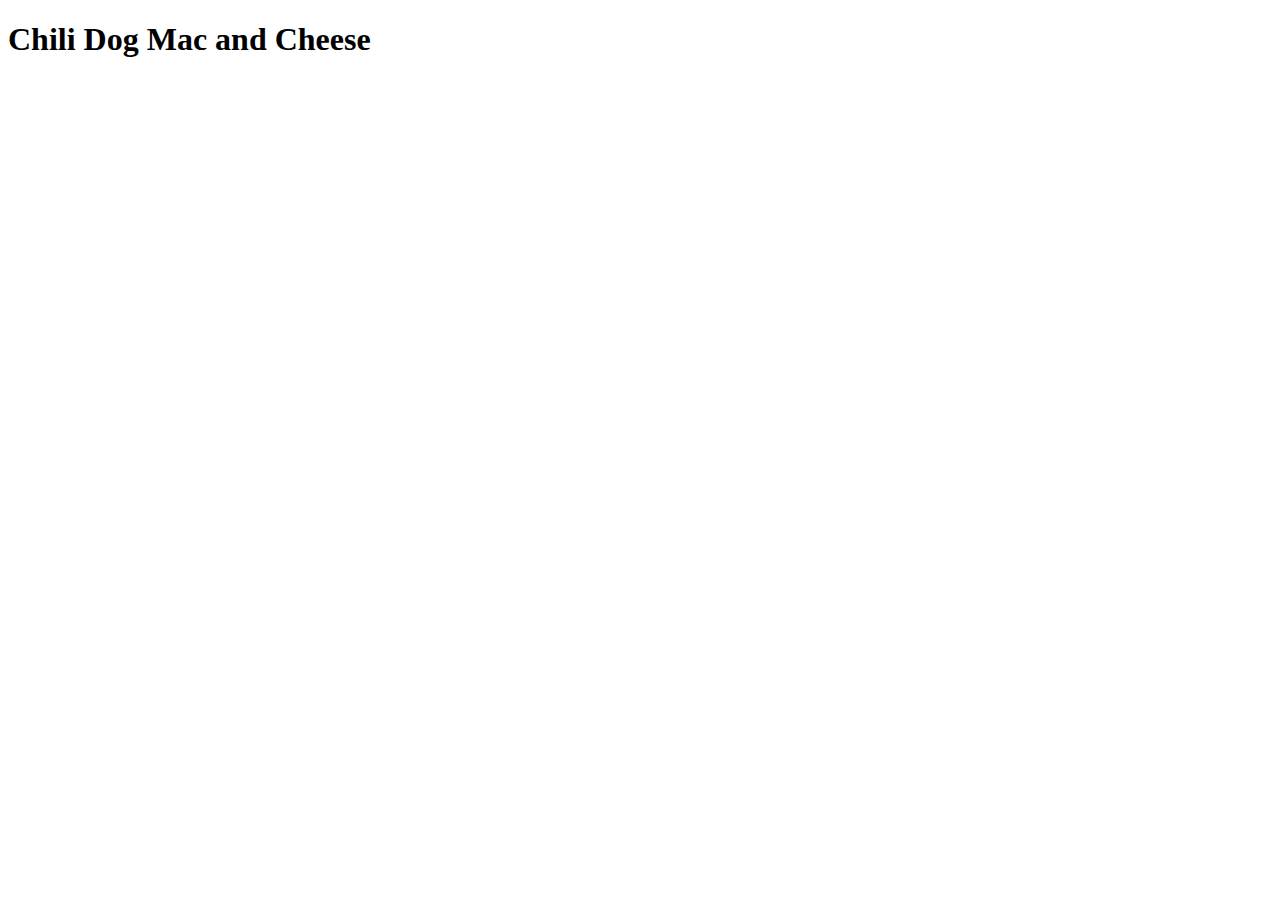
==== recipes/chiliDogMacAndCheese.html @ 205ebfef "added chiliDogMacAndCheese.html and linked to it" ====
<!DOCTYPE html>
<html lang="en">
  <head>
    <meta charset="UTF-8" />
    <meta name="viewport" content="width=device-width, initial-scale=1.0" />
    <title>Document</title>
  </head>
  <body>
    <h1>Chili Dog Mac and Cheese</h1>
  </body>
</html>
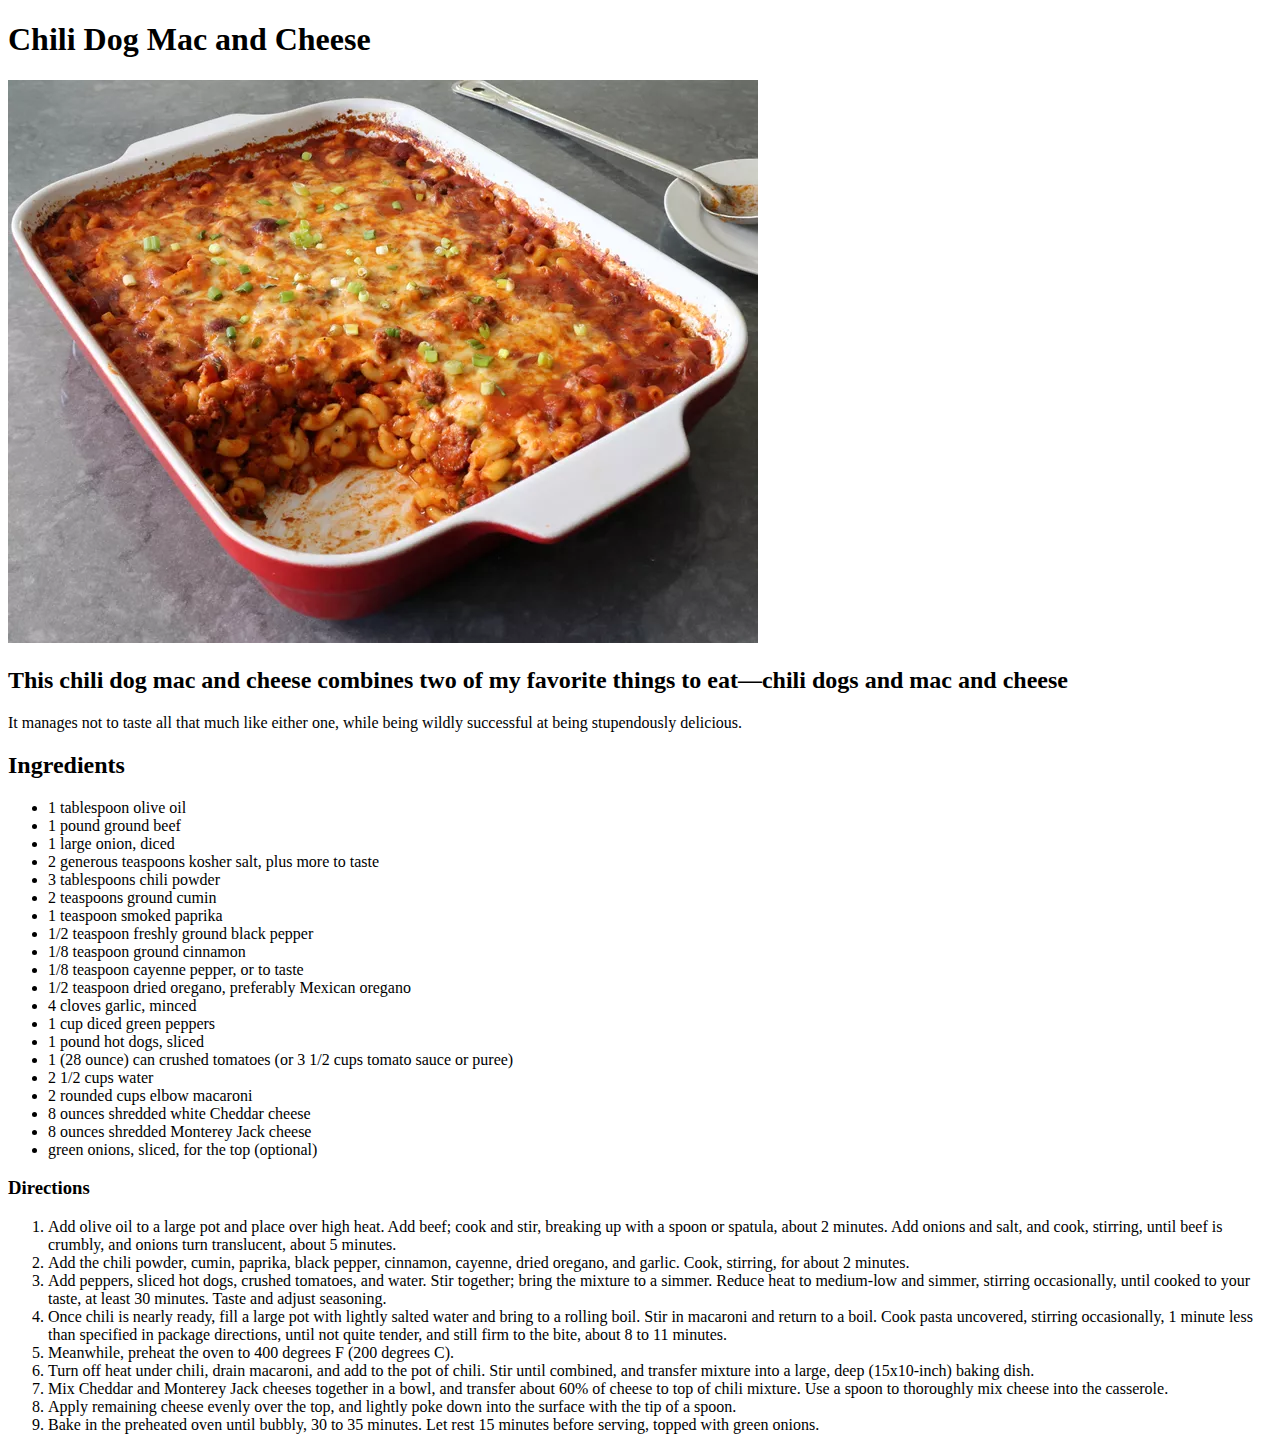
==== commit e572bc26: "filled in information for chilli dog recipes" ====
--- a/recipes/chiliDogMacAndCheese.html
+++ b/recipes/chiliDogMacAndCheese.html
@@ -7,5 +7,89 @@
   </head>
   <body>
     <h1>Chili Dog Mac and Cheese</h1>
+    <img
+      src="../images/chiliDogMacAndCheese.webp"
+      alt="A prepared Chili dog mac and cheese dish"
+    />
+    <h2>
+      This chili dog mac and cheese combines two of my favorite things to
+      eat—chili dogs and mac and cheese
+    </h2>
+    <p>
+      It manages not to taste all that much like either one, while being wildly
+      successful at being stupendously delicious.
+    </p>
+
+    <h2>Ingredients</h2>
+    <ul>
+      <li>1 tablespoon olive oil</li>
+      <li>1 pound ground beef</li>
+      <li>1 large onion, diced</li>
+      <li>2 generous teaspoons kosher salt, plus more to taste</li>
+      <li>3 tablespoons chili powder</li>
+      <li>2 teaspoons ground cumin</li>
+      <li>1 teaspoon smoked paprika</li>
+      <li>1/2 teaspoon freshly ground black pepper</li>
+      <li>1/8 teaspoon ground cinnamon</li>
+      <li>1/8 teaspoon cayenne pepper, or to taste</li>
+      <li>1/2 teaspoon dried oregano, preferably Mexican oregano</li>
+      <li>4 cloves garlic, minced</li>
+      <li>1 cup diced green peppers</li>
+      <li>1 pound hot dogs, sliced</li>
+      <li>
+        1 (28 ounce) can crushed tomatoes (or 3 1/2 cups tomato sauce or puree)
+      </li>
+      <li>2 1/2 cups water</li>
+      <li>2 rounded cups elbow macaroni</li>
+      <li>8 ounces shredded white Cheddar cheese</li>
+      <li>8 ounces shredded Monterey Jack cheese</li>
+      <li>green onions, sliced, for the top (optional)</li>
+    </ul>
+
+    <h3>Directions</h3>
+    <ol>
+      <li>
+        Add olive oil to a large pot and place over high heat. Add beef; cook
+        and stir, breaking up with a spoon or spatula, about 2 minutes. Add
+        onions and salt, and cook, stirring, until beef is crumbly, and onions
+        turn translucent, about 5 minutes.
+      </li>
+      <li>
+        Add the chili powder, cumin, paprika, black pepper, cinnamon, cayenne,
+        dried oregano, and garlic. Cook, stirring, for about 2 minutes.
+      </li>
+      <li>
+        Add peppers, sliced hot dogs, crushed tomatoes, and water. Stir
+        together; bring the mixture to a simmer. Reduce heat to medium-low and
+        simmer, stirring occasionally, until cooked to your taste, at least 30
+        minutes. Taste and adjust seasoning.
+      </li>
+      <li>
+        Once chili is nearly ready, fill a large pot with lightly salted water
+        and bring to a rolling boil. Stir in macaroni and return to a boil. Cook
+        pasta uncovered, stirring occasionally, 1 minute less than specified in
+        package directions, until not quite tender, and still firm to the bite,
+        about 8 to 11 minutes.
+      </li>
+      <li>Meanwhile, preheat the oven to 400 degrees F (200 degrees C).</li>
+      <li>
+        Turn off heat under chili, drain macaroni, and add to the pot of chili.
+        Stir until combined, and transfer mixture into a large, deep
+        (15x10-inch) baking dish.
+      </li>
+      <li>
+        Mix Cheddar and Monterey Jack cheeses together in a bowl, and transfer
+        about 60% of cheese to top of chili mixture. Use a spoon to thoroughly
+        mix cheese into the casserole.
+      </li>
+      <li>
+        Apply remaining cheese evenly over the top, and lightly poke down into
+        the surface with the tip of a spoon.
+      </li>
+      <li>
+        Bake in the preheated oven until bubbly, 30 to 35 minutes. Let rest 15
+        minutes before serving, topped with green onions.
+      </li>
+    </ol>
   </body>
 </html>
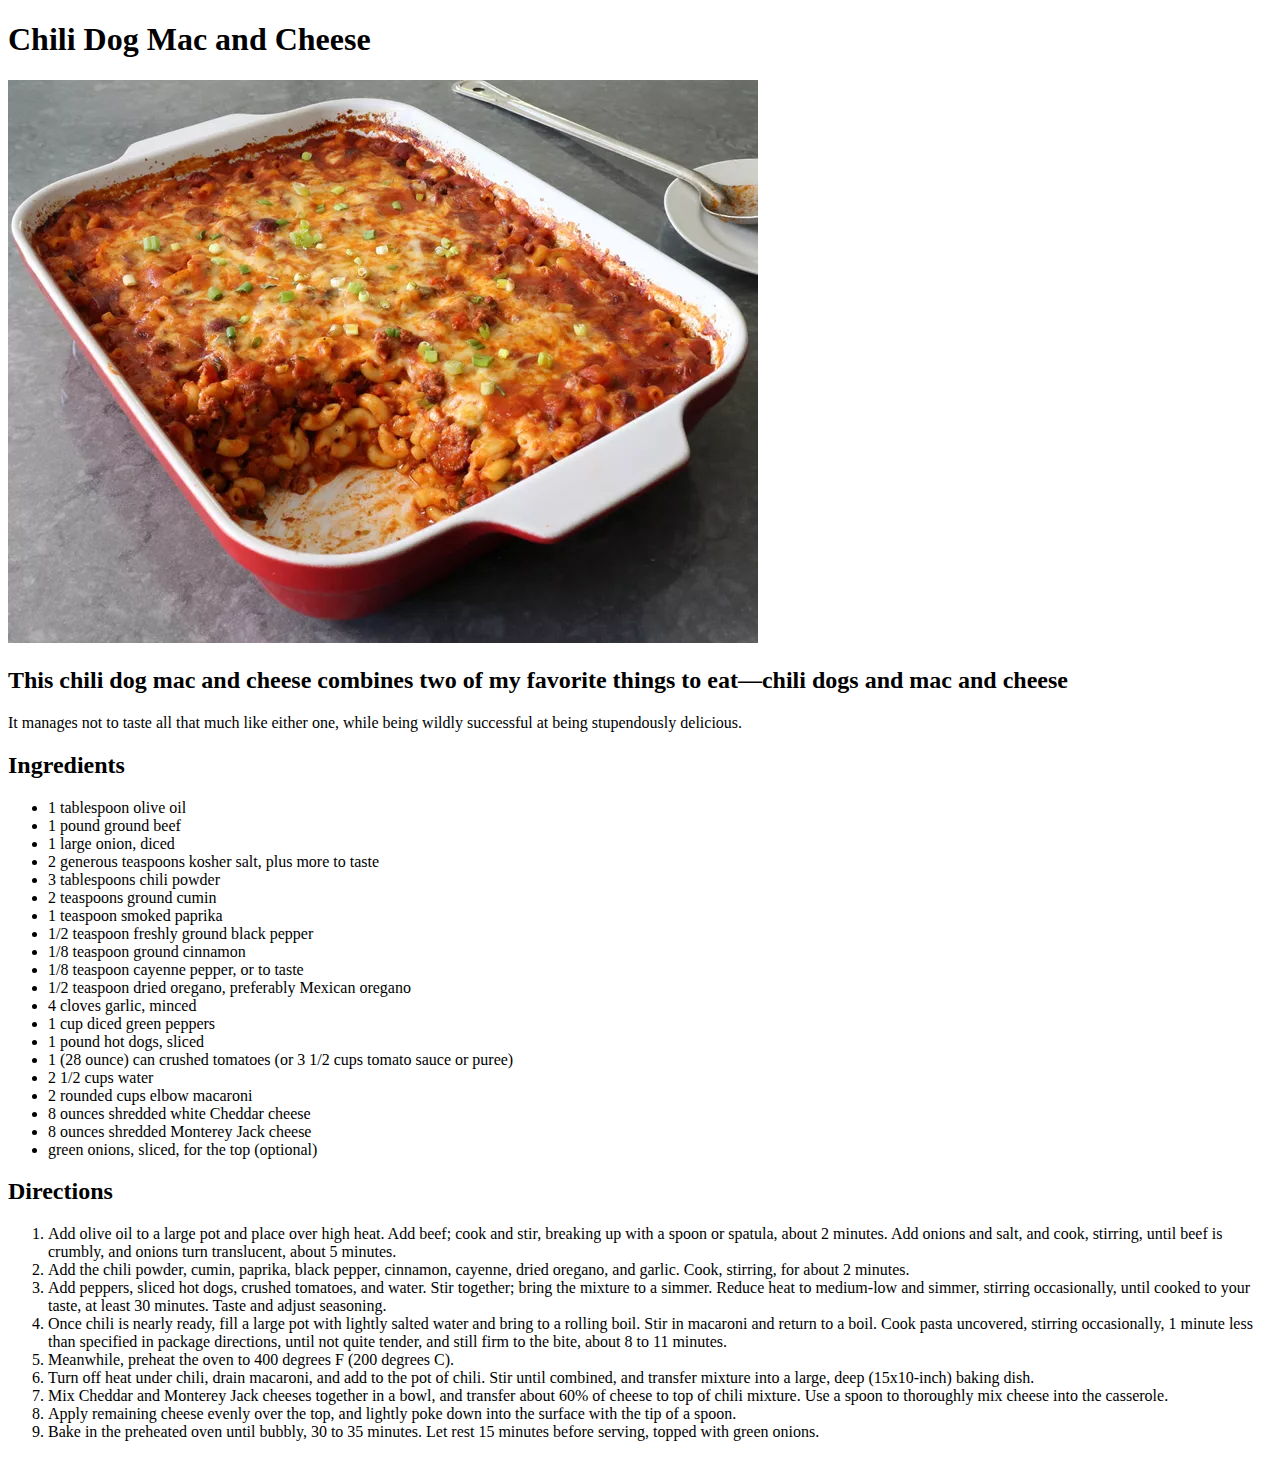
==== commit 75021955: "changed h3 element to h2 and changed title" ====
--- a/recipes/chiliDogMacAndCheese.html
+++ b/recipes/chiliDogMacAndCheese.html
@@ -3,7 +3,7 @@
   <head>
     <meta charset="UTF-8" />
     <meta name="viewport" content="width=device-width, initial-scale=1.0" />
-    <title>Document</title>
+    <title>Chili Dog Mac and Cheese Recipe</title>
   </head>
   <body>
     <h1>Chili Dog Mac and Cheese</h1>
@@ -46,7 +46,7 @@
       <li>green onions, sliced, for the top (optional)</li>
     </ul>
 
-    <h3>Directions</h3>
+    <h2>Directions</h2>
     <ol>
       <li>
         Add olive oil to a large pot and place over high heat. Add beef; cook
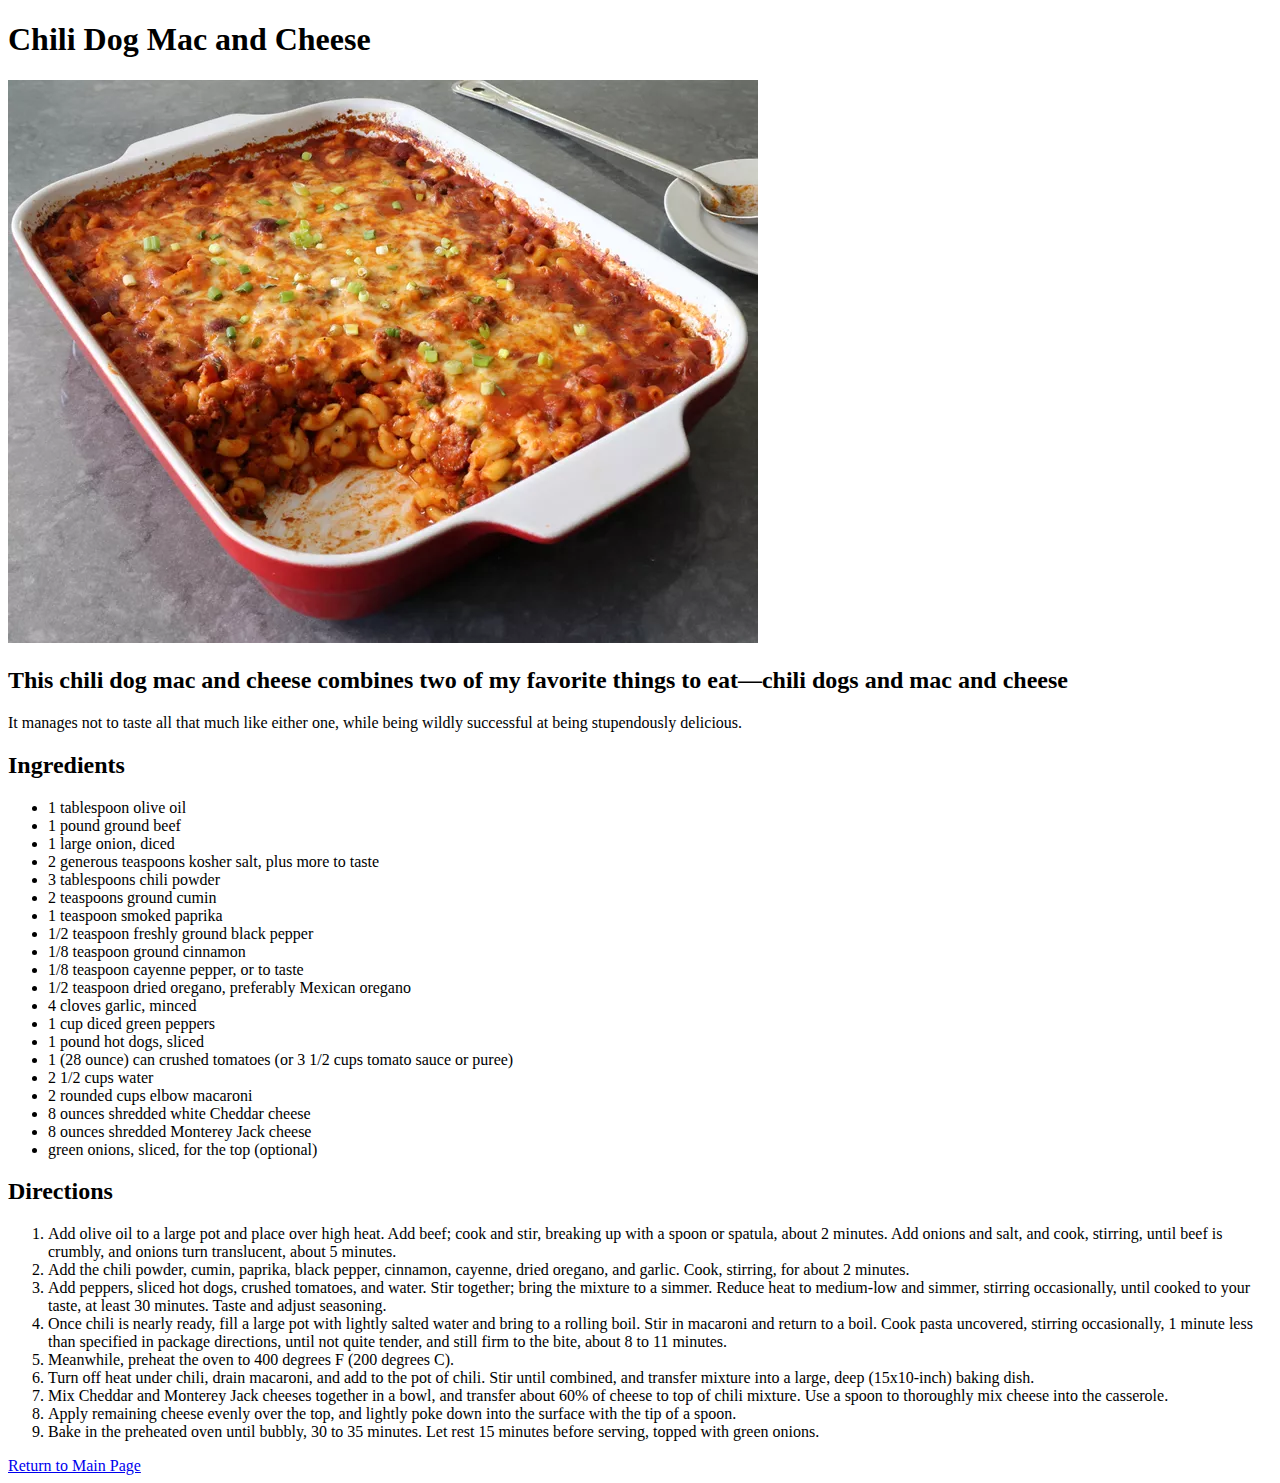
==== commit 46836b50: "add link to main page from recipe pages" ====
--- a/recipes/chiliDogMacAndCheese.html
+++ b/recipes/chiliDogMacAndCheese.html
@@ -91,5 +91,7 @@
         minutes before serving, topped with green onions.
       </li>
     </ol>
+
+    <a href="../index.html">Return to Main Page</a>
   </body>
 </html>
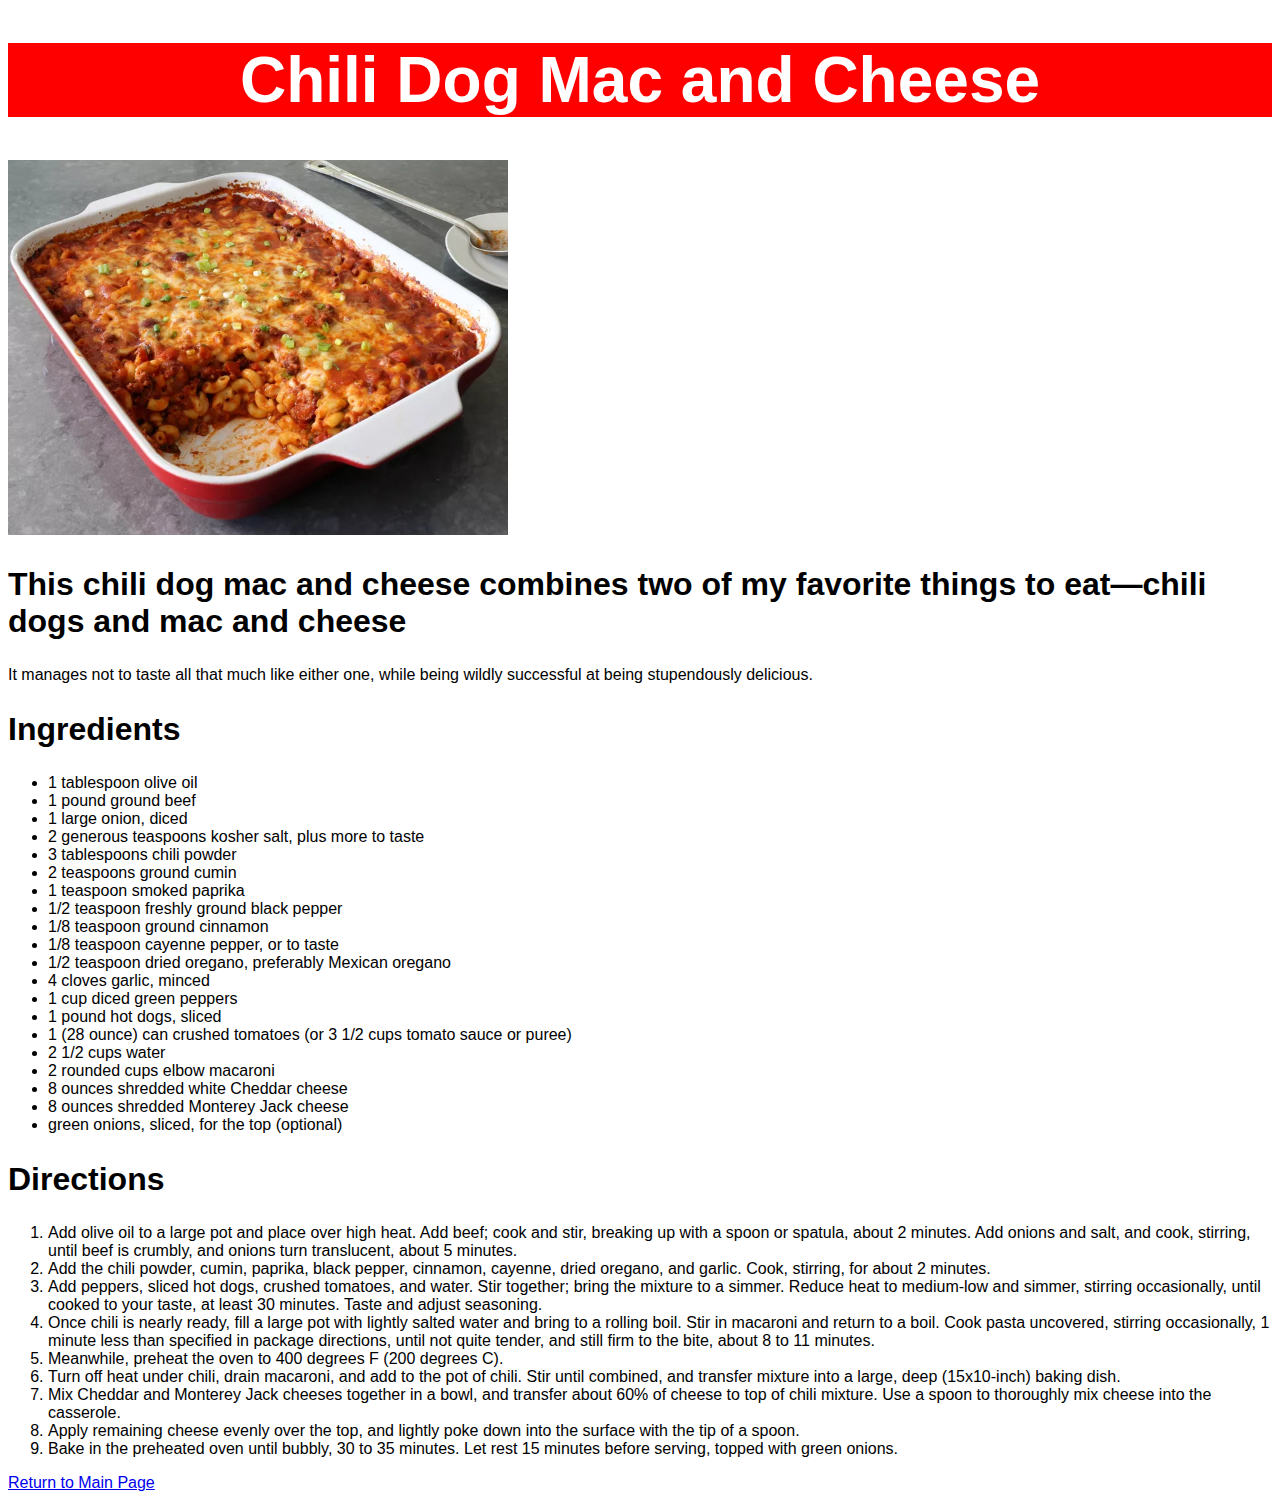
==== commit f533eb94: "Added styles to all pages" ====
--- a/recipes/chiliDogMacAndCheese.html
+++ b/recipes/chiliDogMacAndCheese.html
@@ -4,9 +4,10 @@
     <meta charset="UTF-8" />
     <meta name="viewport" content="width=device-width, initial-scale=1.0" />
     <title>Chili Dog Mac and Cheese Recipe</title>
+    <link rel="stylesheet" href="../style.css" />
   </head>
   <body>
-    <h1>Chili Dog Mac and Cheese</h1>
+    <h1 class="red">Chili Dog Mac and Cheese</h1>
     <img
       src="../images/chiliDogMacAndCheese.webp"
       alt="A prepared Chili dog mac and cheese dish"
--- a/style.css
+++ b/style.css
@@ -0,0 +1,29 @@
+body {
+    font-family: 'Franklin Gothic Medium', 'Arial Narrow', Arial, sans-serif;
+}
+
+h1 {
+    font-size: 64px;
+    font: bold;
+    text-align: center;
+}
+
+.halloween {
+    background-color: black;
+    color: orange;
+}
+
+.red {
+    background-color: red;
+    color: white;
+}
+
+h2 {
+    font-size: 32px;
+    font-weight: bold;
+}
+
+img {
+    height: auto;
+    width: 500px;
+}